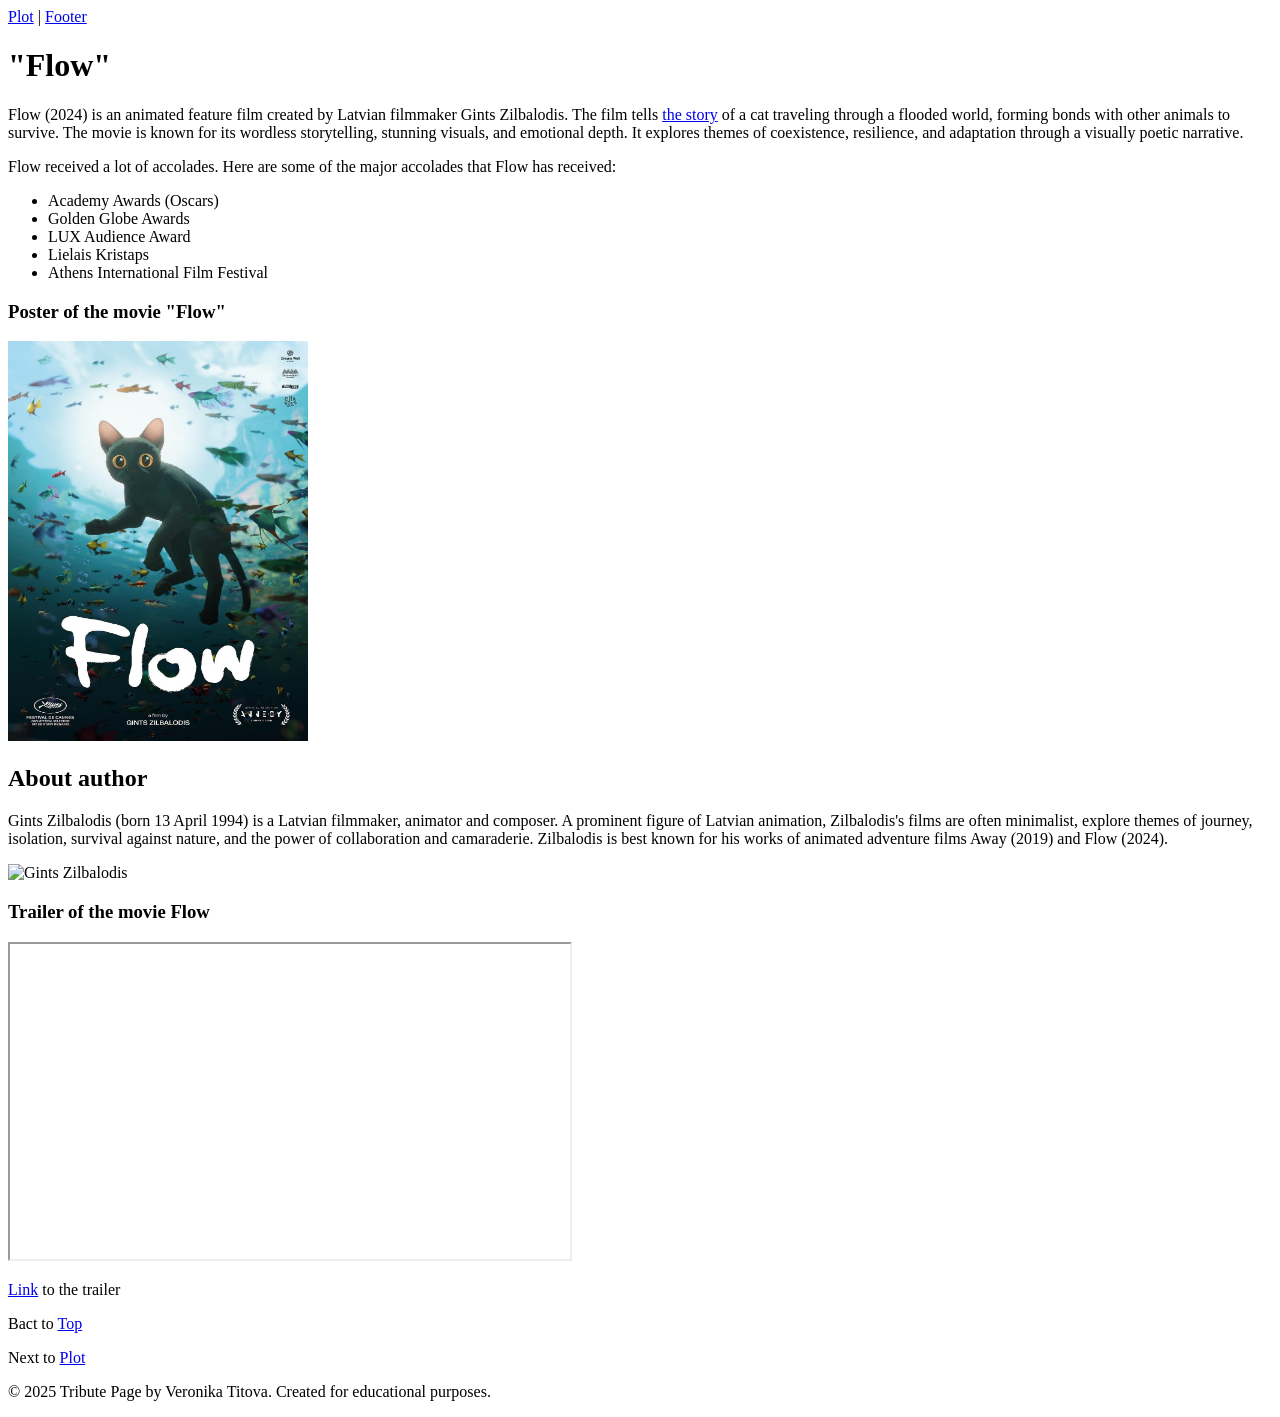
==== index.html @ 95528fa4 "again" ====
<!DOCTYPE html>
<html lang="en">
  <head>
        <meta charset="UTF-8">
        <meta name="describtion" content="Short describtion about movie">
        <title>"Flow"</title>
    </head>
<body>
  <header id="header-id">
            <nav>
                <a href="Plot.html">Plot</a> |
                <a href="#footer_id">Footer</a>
            </nav>
        </header> 

  <main>
<h1>"Flow"</h1>
  <p>Flow (2024) is an animated feature film created by Latvian filmmaker Gints Zilbalodis. The film tells <a href="Plot.html">the story</a> of a cat traveling through a flooded world, forming bonds with other animals to survive.
The movie is known for its wordless storytelling, stunning visuals, and emotional depth. It explores themes of coexistence, resilience, and adaptation through a visually poetic narrative.</p>
<p>Flow received a lot of accolades. Here are some of the major accolades that Flow has received:</p>
<ul>
    <li>Academy Awards (Oscars) </li>
    <li>Golden Globe Awards </li>
    <li>LUX Audience Award </li>
    <li>Lielais Kristaps</li>
    <li>Athens International Film Festival</li>
</ul>
<h3>Poster of the movie "Flow"</h3>
<img src="img/978d1ba265ca787f096f501aa5117c83.jpg" alt="Poster of the movie Flow" width="300" height="400"> 
<h2>About author</h2>
  <p>Gints Zilbalodis (born 13 April 1994) is a Latvian filmmaker, animator and composer. A prominent figure of Latvian animation, Zilbalodis's films are often minimalist, explore themes of journey, isolation, survival against nature, and the power of collaboration and camaraderie. Zilbalodis is best known for his works of animated adventure films Away (2019) and Flow (2024).</p>
<img src="/img/Gints_Zilbalodis.jpg" alt="Gints Zilbalodis" width="600" height="400">
  <h3>Trailer of the movie Flow</h3>
  <iframe width="560" height="315" src="https://www.youtube.com/embed/ZgZccxuj2RY?si=v0v5XgfDFd45BtgT" title="YouTube video player" allow="accelerometer; autoplay; clipboard-write; encrypted-media; gyroscope; picture-in-picture; web-share" referrerpolicy="strict-origin-when-cross-origin" allowfullscreen></iframe>
<p><a href="https://www.youtube.com/watch?v=ZgZccxuj2RY">Link</a> to the trailer</p>
  </main>
  
<footer id="footer_id">
        <p>Bact to <a href="#header-id">Top</a></p>
        <p>Next to <a href="Plot.html">Plot</a></p>
        <p>&copy; 2025 Tribute Page by Veronika Titova. Created for educational purposes.</p>
    </footer>
</body>

  
</html>
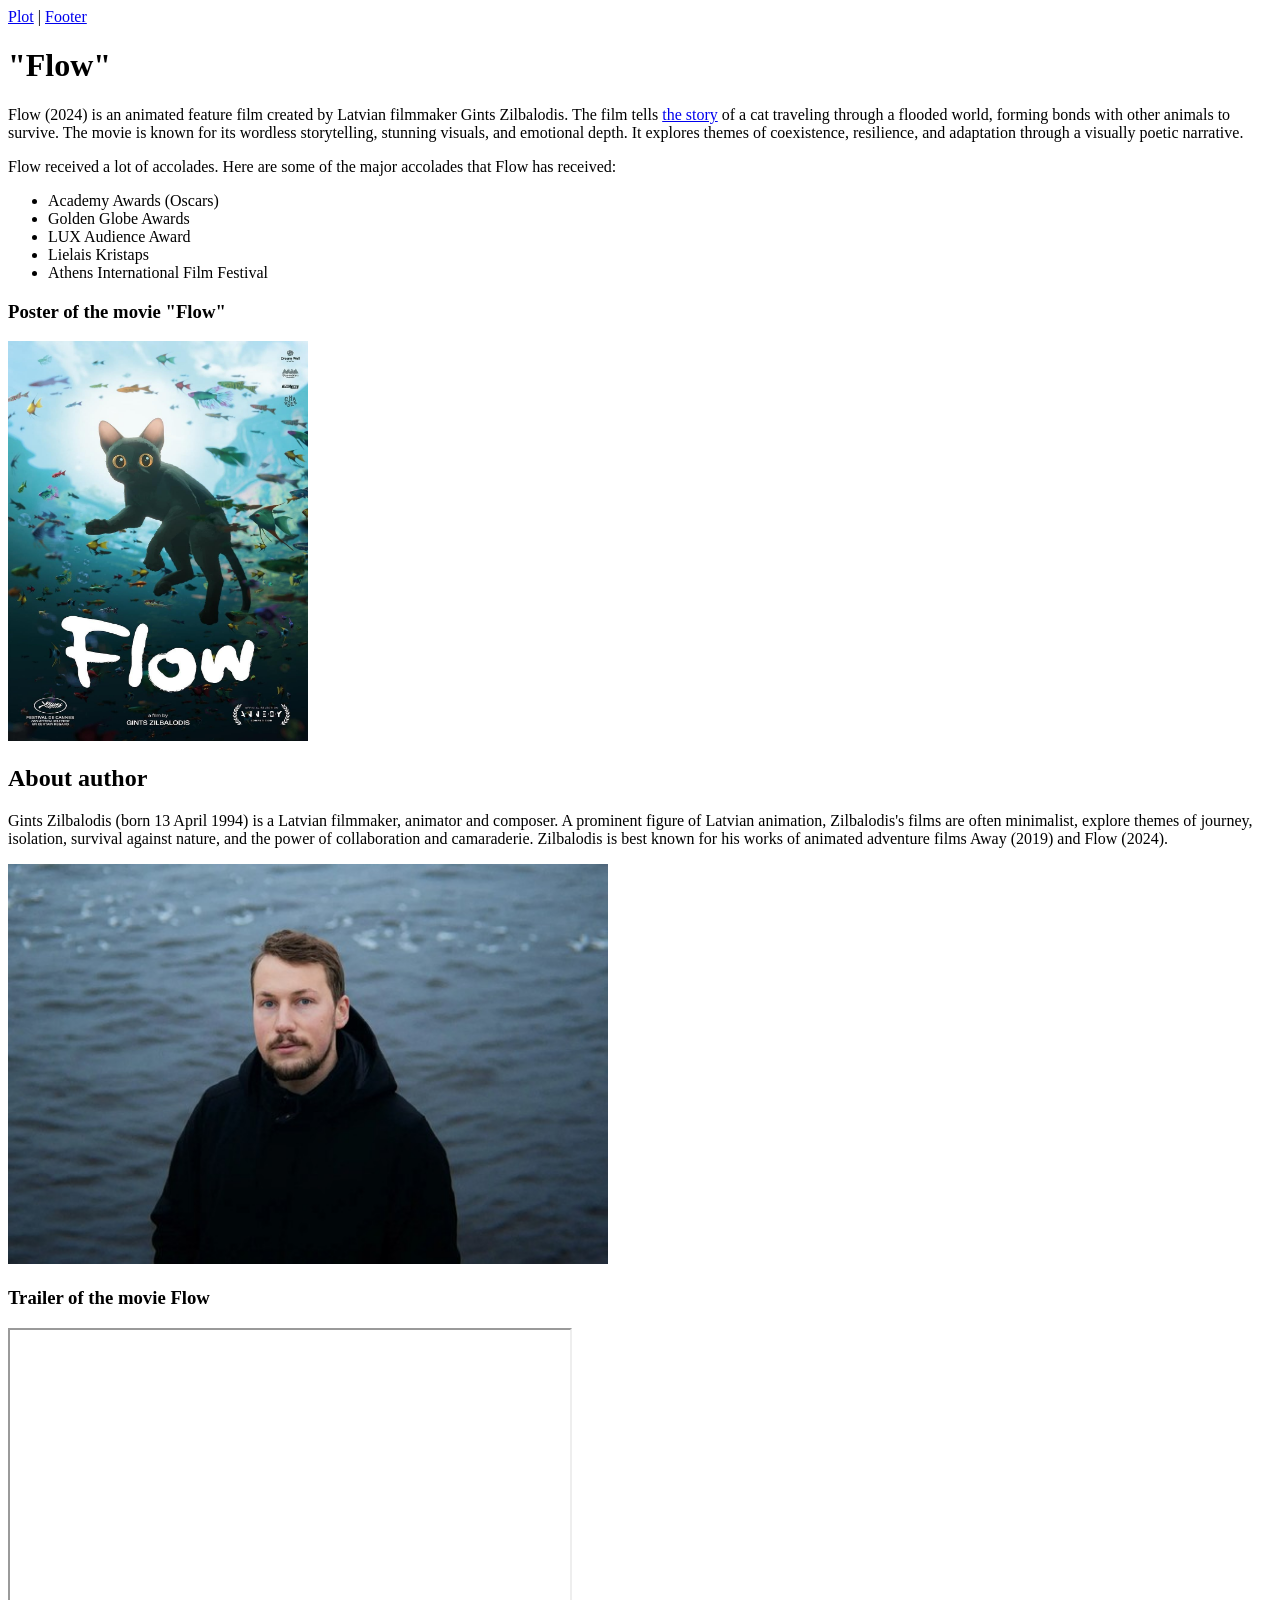
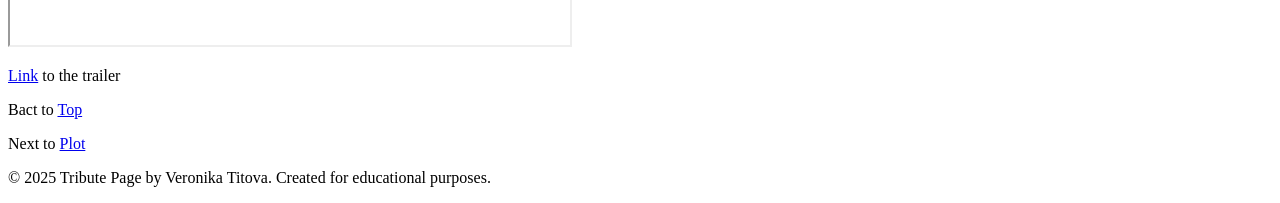
==== commit f9cf767e: "final" ====
--- a/index.html
+++ b/index.html
@@ -29,7 +29,7 @@
 <img src="img/978d1ba265ca787f096f501aa5117c83.jpg" alt="Poster of the movie Flow" width="300" height="400"> 
 <h2>About author</h2>
   <p>Gints Zilbalodis (born 13 April 1994) is a Latvian filmmaker, animator and composer. A prominent figure of Latvian animation, Zilbalodis's films are often minimalist, explore themes of journey, isolation, survival against nature, and the power of collaboration and camaraderie. Zilbalodis is best known for his works of animated adventure films Away (2019) and Flow (2024).</p>
-<img src="/img/Gints_Zilbalodis.jpg" alt="Gints Zilbalodis" width="600" height="400">
+<img src="img/1718613209514_0620x0413_0x0x1500x999_1718613230253.jpg" alt="Gints Zilbalodis" width="600" height="400">
   <h3>Trailer of the movie Flow</h3>
   <iframe width="560" height="315" src="https://www.youtube.com/embed/ZgZccxuj2RY?si=v0v5XgfDFd45BtgT" title="YouTube video player" allow="accelerometer; autoplay; clipboard-write; encrypted-media; gyroscope; picture-in-picture; web-share" referrerpolicy="strict-origin-when-cross-origin" allowfullscreen></iframe>
 <p><a href="https://www.youtube.com/watch?v=ZgZccxuj2RY">Link</a> to the trailer</p>
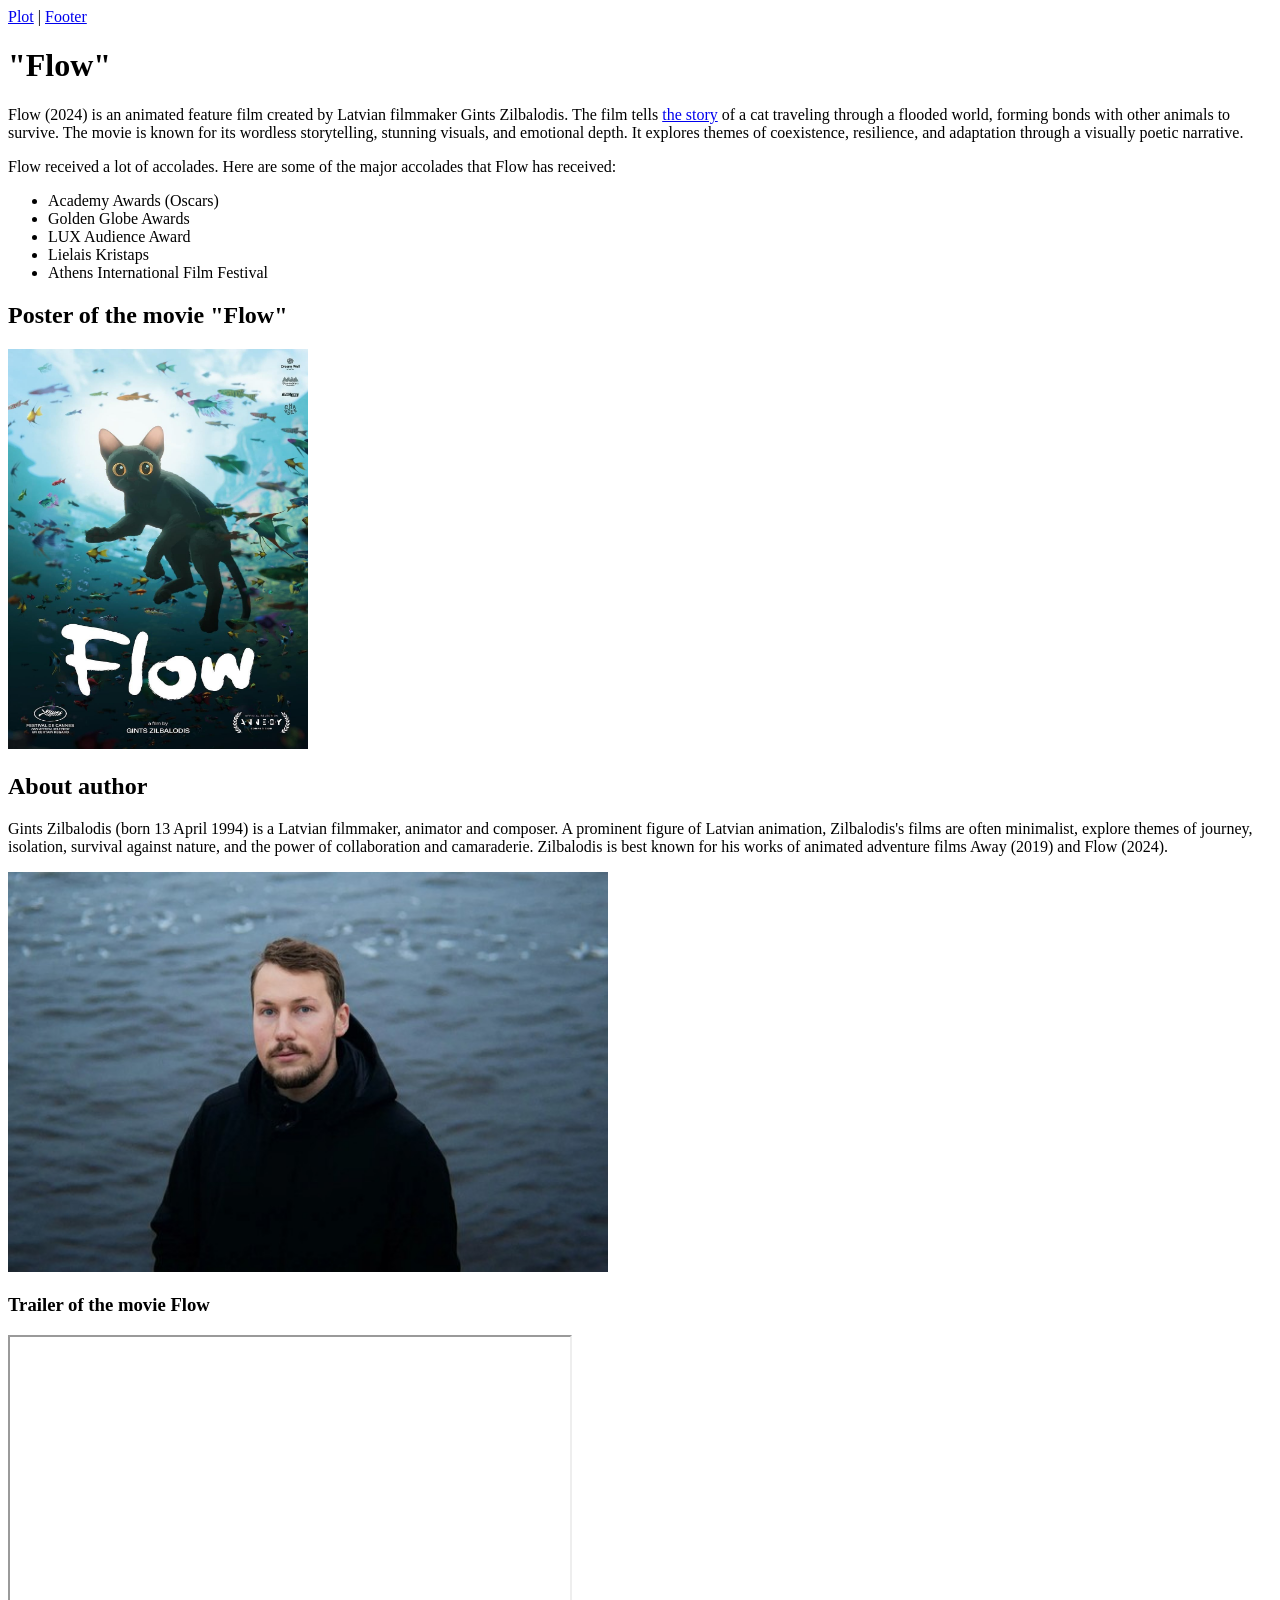
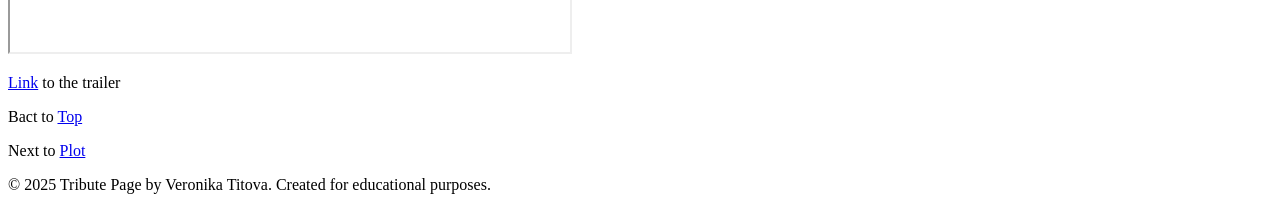
==== commit 8bdcb90a: "final2" ====
--- a/index.html
+++ b/index.html
@@ -25,7 +25,7 @@
     <li>Lielais Kristaps</li>
     <li>Athens International Film Festival</li>
 </ul>
-<h3>Poster of the movie "Flow"</h3>
+<h2>Poster of the movie "Flow"</h2>
 <img src="img/978d1ba265ca787f096f501aa5117c83.jpg" alt="Poster of the movie Flow" width="300" height="400"> 
 <h2>About author</h2>
   <p>Gints Zilbalodis (born 13 April 1994) is a Latvian filmmaker, animator and composer. A prominent figure of Latvian animation, Zilbalodis's films are often minimalist, explore themes of journey, isolation, survival against nature, and the power of collaboration and camaraderie. Zilbalodis is best known for his works of animated adventure films Away (2019) and Flow (2024).</p>
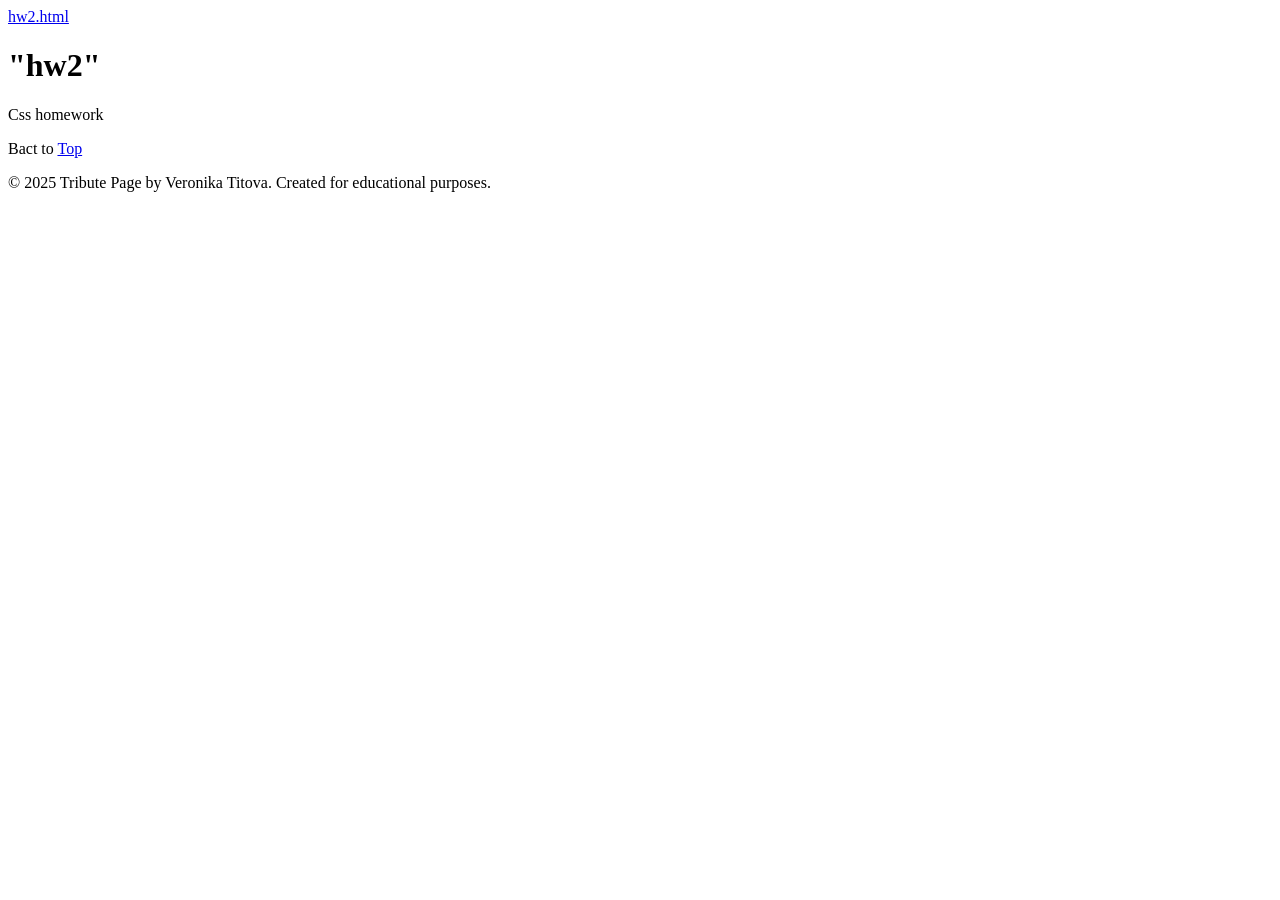
==== commit 46b9f48c: "index" ====
--- a/index.html
+++ b/index.html
@@ -3,44 +3,24 @@
   <head>
         <meta charset="UTF-8">
         <meta name="describtion" content="Short describtion about movie">
-        <title>"Flow"</title>
+        <title>"CSS hw2"</title>
     </head>
 <body>
   <header id="header-id">
             <nav>
-                <a href="Plot.html">Plot</a> |
-                <a href="#footer_id">Footer</a>
+                <a href="hw2.html">hw2.html</a>
             </nav>
         </header> 
 
   <main>
-<h1>"Flow"</h1>
-  <p>Flow (2024) is an animated feature film created by Latvian filmmaker Gints Zilbalodis. The film tells <a href="Plot.html">the story</a> of a cat traveling through a flooded world, forming bonds with other animals to survive.
-The movie is known for its wordless storytelling, stunning visuals, and emotional depth. It explores themes of coexistence, resilience, and adaptation through a visually poetic narrative.</p>
-<p>Flow received a lot of accolades. Here are some of the major accolades that Flow has received:</p>
-<ul>
-    <li>Academy Awards (Oscars) </li>
-    <li>Golden Globe Awards </li>
-    <li>LUX Audience Award </li>
-    <li>Lielais Kristaps</li>
-    <li>Athens International Film Festival</li>
-</ul>
-<h2>Poster of the movie "Flow"</h2>
-<img src="img/978d1ba265ca787f096f501aa5117c83.jpg" alt="Poster of the movie Flow" width="300" height="400"> 
-<h2>About author</h2>
-  <p>Gints Zilbalodis (born 13 April 1994) is a Latvian filmmaker, animator and composer. A prominent figure of Latvian animation, Zilbalodis's films are often minimalist, explore themes of journey, isolation, survival against nature, and the power of collaboration and camaraderie. Zilbalodis is best known for his works of animated adventure films Away (2019) and Flow (2024).</p>
-<img src="img/1718613209514_0620x0413_0x0x1500x999_1718613230253.jpg" alt="Gints Zilbalodis" width="600" height="400">
-  <h3>Trailer of the movie Flow</h3>
-  <iframe width="560" height="315" src="https://www.youtube.com/embed/ZgZccxuj2RY?si=v0v5XgfDFd45BtgT" title="YouTube video player" allow="accelerometer; autoplay; clipboard-write; encrypted-media; gyroscope; picture-in-picture; web-share" referrerpolicy="strict-origin-when-cross-origin" allowfullscreen></iframe>
-<p><a href="https://www.youtube.com/watch?v=ZgZccxuj2RY">Link</a> to the trailer</p>
+<h1>"hw2"</h1>
+  <p>Css homework</p>
   </main>
   
 <footer id="footer_id">
         <p>Bact to <a href="#header-id">Top</a></p>
-        <p>Next to <a href="Plot.html">Plot</a></p>
         <p>&copy; 2025 Tribute Page by Veronika Titova. Created for educational purposes.</p>
     </footer>
 </body>
 
-  
-</html>
+</html>
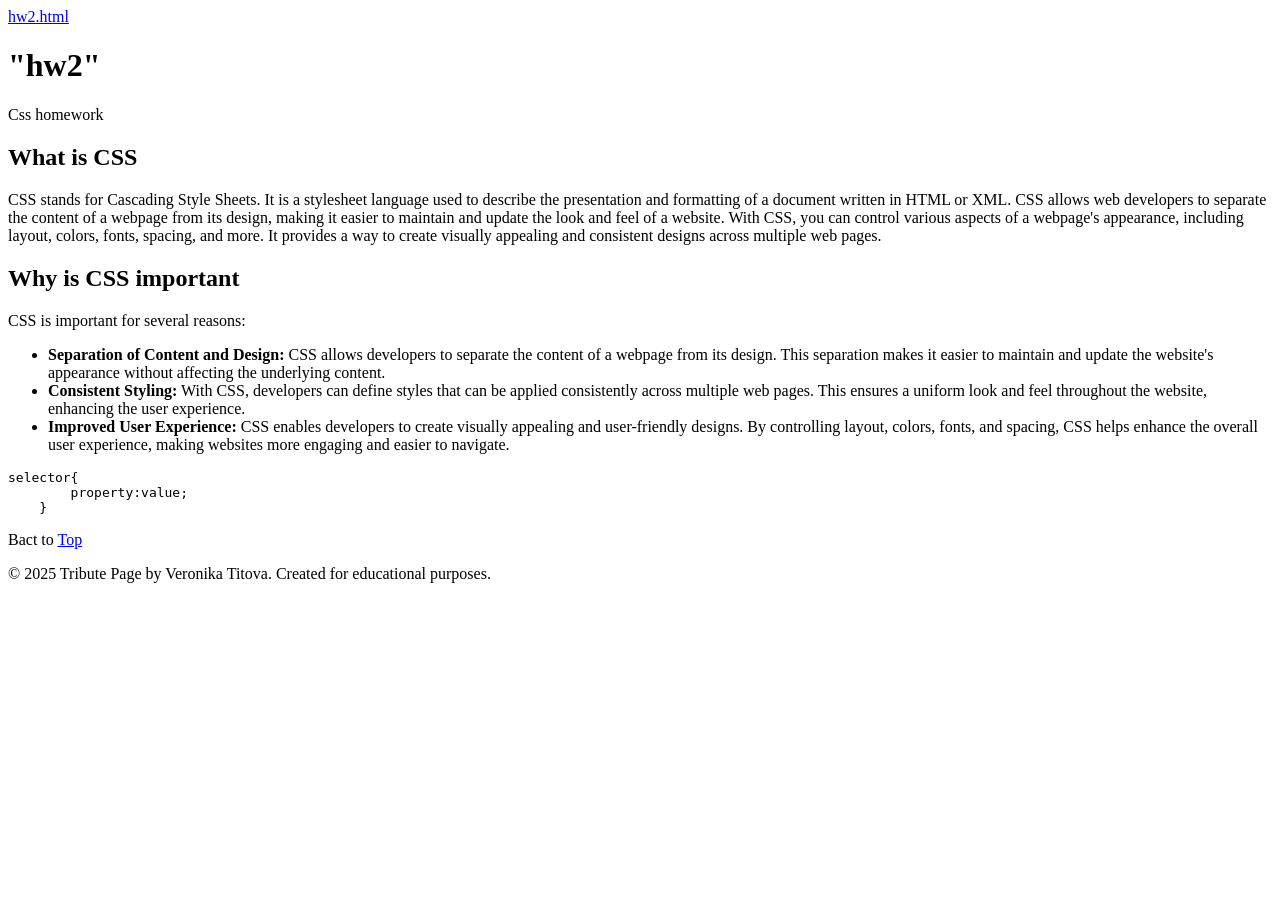
==== commit 171aa51e: "pre" ====
--- a/index.html
+++ b/index.html
@@ -15,6 +15,21 @@
   <main>
 <h1>"hw2"</h1>
   <p>Css homework</p>
+
+  <h2>What is CSS</h2>
+  <p>CSS stands for Cascading Style Sheets. It is a stylesheet language used to describe the presentation and formatting of a document written in HTML or XML. CSS allows web developers to separate the content of a webpage from its design, making it easier to maintain and update the look and feel of a website. With CSS, you can control various aspects of a webpage's appearance, including layout, colors, fonts, spacing, and more. It provides a way to create visually appealing and consistent designs across multiple web pages.</p>
+    <h2>Why is CSS important</h2>   
+    <p>CSS is important for several reasons:</p>
+    <ul>
+        <li><strong>Separation of Content and Design:</strong> CSS allows developers to separate the content of a webpage from its design. This separation makes it easier to maintain and update the website's appearance without affecting the underlying content.</li>
+        <li><strong>Consistent Styling:</strong> With CSS, developers can define styles that can be applied consistently across multiple web pages. This ensures a uniform look and feel throughout the website, enhancing the user experience.</li>
+        <li><strong>Improved User Experience:</strong> CSS enables developers to create visually appealing and user-friendly designs. By controlling layout, colors, fonts, and spacing, CSS helps enhance the overall user
+        experience, making websites more engaging and easier to navigate.</li>
+    </ul>
+    <pre>selector{
+        property:value;
+    }</pre>
+    </pre>
   </main>
   
 <footer id="footer_id">
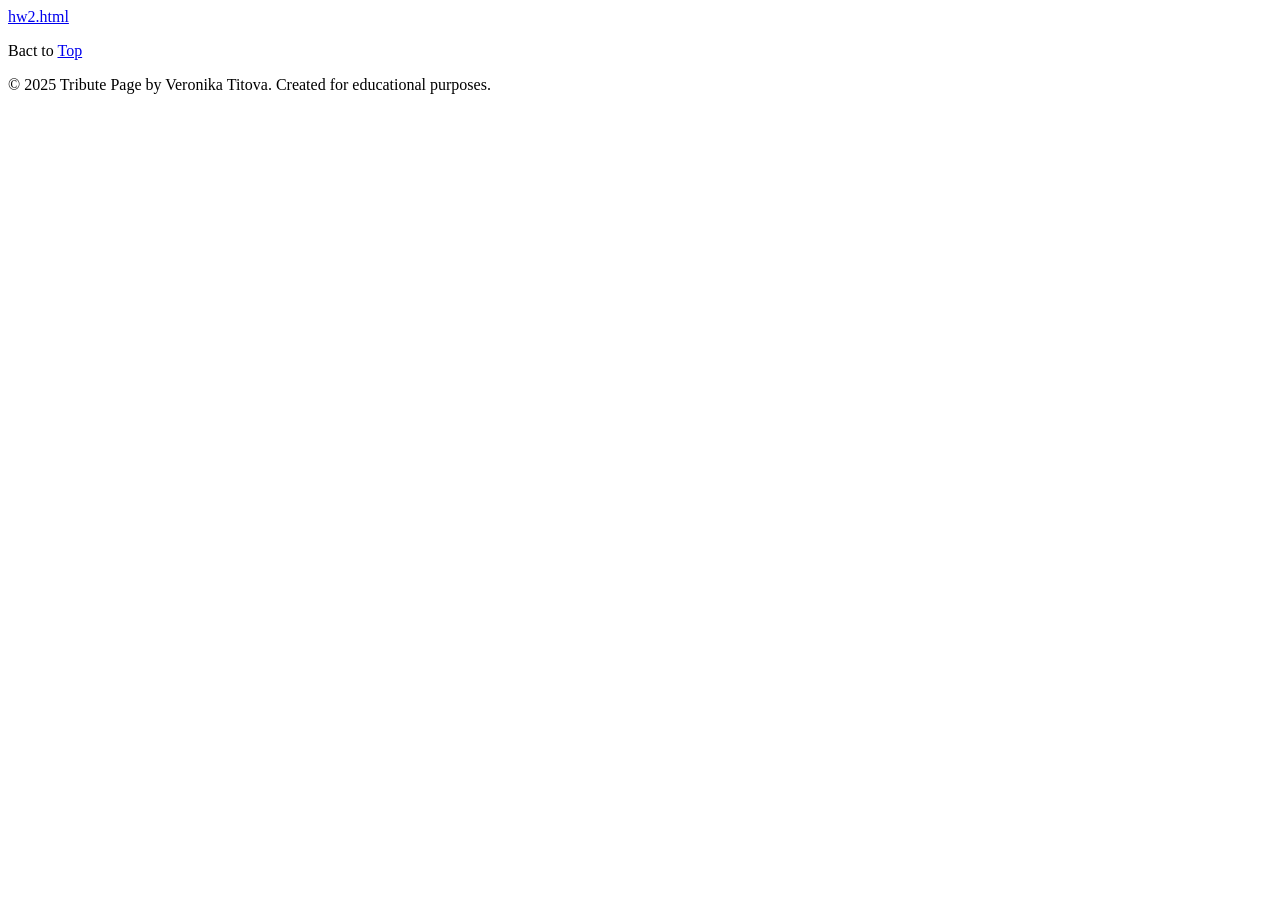
==== commit 5fb54af5: "content" ====
--- a/index.html
+++ b/index.html
@@ -12,25 +12,7 @@
             </nav>
         </header> 
 
-  <main>
-<h1>"hw2"</h1>
-  <p>Css homework</p>
-
-  <h2>What is CSS</h2>
-  <p>CSS stands for Cascading Style Sheets. It is a stylesheet language used to describe the presentation and formatting of a document written in HTML or XML. CSS allows web developers to separate the content of a webpage from its design, making it easier to maintain and update the look and feel of a website. With CSS, you can control various aspects of a webpage's appearance, including layout, colors, fonts, spacing, and more. It provides a way to create visually appealing and consistent designs across multiple web pages.</p>
-    <h2>Why is CSS important</h2>   
-    <p>CSS is important for several reasons:</p>
-    <ul>
-        <li><strong>Separation of Content and Design:</strong> CSS allows developers to separate the content of a webpage from its design. This separation makes it easier to maintain and update the website's appearance without affecting the underlying content.</li>
-        <li><strong>Consistent Styling:</strong> With CSS, developers can define styles that can be applied consistently across multiple web pages. This ensures a uniform look and feel throughout the website, enhancing the user experience.</li>
-        <li><strong>Improved User Experience:</strong> CSS enables developers to create visually appealing and user-friendly designs. By controlling layout, colors, fonts, and spacing, CSS helps enhance the overall user
-        experience, making websites more engaging and easier to navigate.</li>
-    </ul>
-    <pre>selector{
-        property:value;
-    }</pre>
-    </pre>
-  </main>
+ 
   
 <footer id="footer_id">
         <p>Bact to <a href="#header-id">Top</a></p>
